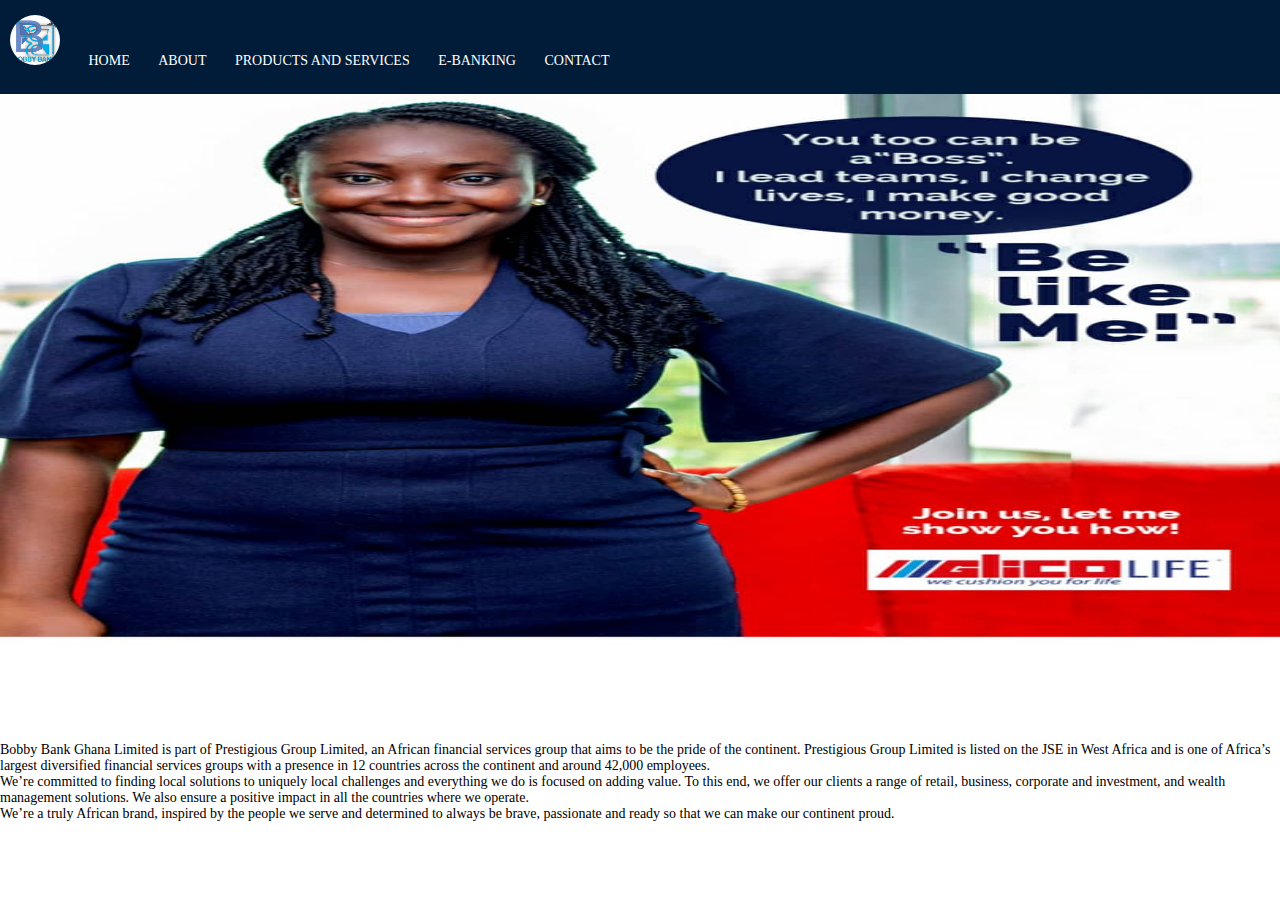
==== index2.html @ 02af4606 "slide show of images" ====
<!DOCTYPE html>
<html lang="en">
<head>
    <meta charset="UTF-8">
    <meta http-equiv="X-UA-Compatible" content="IE=edge">
    <meta name="viewport" content="width=device-width, initial-scale=1.0">
    <link rel="stylesheet" href="css/style.css">
    <link rel="stylesheet" href="css/style2.css">
    <link rel="stylesheet" href="https://use.fontawesome.com/releases/v5.15.2/css/all.css"
        integrity="sha384-vSIIfh2YWi9wW0r9iZe7RJPrKwp6bG+s9QZMoITbCckVJqGCCRhc+ccxNcdpHuYu" crossorigin="anonymous">
    <title>about site</title>
</head>
<body>
    
    <div class="navbar">
        <div class="logo"><img src="images/logo.jpg" alt=""></div>
        <div><a href="index.html">HOME</a> </div>
        <div> <a href="#">ABOUT</a> </div>
        <div> <a href="#">PRODUCTS AND SERVICES</a> </div>
        <div> <a href="#">E-BANKING</a> </div>
        <div> <a href="#">CONTACT</a></div>
    </div>
    <div class="cover">
<img src="images/g1.jpg" alt="">
    </div>

    <p class="message">
    Bobby Bank Ghana Limited is part of Prestigious Group Limited, an African financial services group that aims to be the pride of the continent. Prestigious Group Limited is listed on the JSE in West Africa and is one of Africa’s largest diversified financial services groups with a presence in 12 countries across the continent and around 42,000 employees. <br>

    We’re committed to finding local solutions to uniquely local challenges and everything we do is focused on adding value. To this end, we offer our clients a range of retail, business, corporate and investment, and wealth management solutions. We also ensure a positive impact in all the countries where we operate.<br>
    
    We’re a truly African brand, inspired by the people we serve and determined to always be brave, passionate and ready so that we can make our continent proud.   
 </p>
</body>
</html>
---- css/style.css ----
*,*:before,*:after{
    box-sizing:border-box;
}
body{
    font-family: poppins;
    margin: 0;
    font-size: 14px;
    width: 100%;
    min-height: 100vh;
}

/* .......................... */

footer{
    display: -webkit-flex;
    display: -moz-flex;
    display: -ms-flex;
    display: -o-flex;
    display: flex;
    flex-flow: row wrap;
    padding: 50px;
    color: #fff;
    background-color: #011c39;
}

.footer >* {
    flex: 1 100%;
}
.footer-left{
    margin-right: 1.2em;
    margin-bottom: 2em;
}

.footer-left img{
    width: 50%;
}
h2{
    font-weight: 600;
    font-size: 17px;
}
.footer ul{
    list-style: none;
    padding-left: 0;
}
.footer li{
    line-height: 2em;
}
.footer a{
    text-decoration: none;
}
.footer-right{
    display: -webkit-flex;
    display: -moz-flex;
    display: -ms-flex;
    display: -o-flex;
    display: flex;
    flex-flow: row wrap;
}

.footer-right > *{
    flex: 1 150%;
    margin-right: 1.25em;
}

.box a{
color: #999;
}

.footer-bottom{
    text-align: center;
    color: #999;
padding-top: 50px;
}

u:hover{
    cursor: pointer;
}

.footer-left p{
    padding-right: 20%;
    color: #999;
}
.socials a{
    background: #364a62;
    width: 40px;
    border-radius: 20px;
    height: 40px;
    display :inline-block;
    margin-right: 10px;
    
}

.socials i{
    color: #e7f2f4;
    padding: 10px 12px;
    font-size: 20px;
}


@media screen and (min-width: 600px) {
    .footer-right >*{
        flex: 1;
    }
.footer-left{
    flex: 1 0px;
}
.footer-right{
    flex: 2 0px;
}

@media (max-width: 600px) {
    .footer{
        padding: 15px;
    } 
    main{
        font-size: 55px;
    }
 }
}
---- css/style2.css ----
.logo img{
    width: 50px;
    height: 50px;
    border-radius: 25px;
}
.navbar{
    margin-left: 0px;
    align-items: center;
    background-color: #011c39;
}
.navbar a{
    text-decoration: none;
    color: white;
}

.forex-bg{
background-color: #263f5a;
position: absolute;
top:94px;
left:0px;
height: 138px;
width: 300px;
}

.forex{
    display: inline-block;
    position: absolute;
    font-size: 70px;
    color: whitesmoke;
    top: -50px;
    left: 50px;
}

.table{
    font-family: Poppins;
    border-collapse: collapse;
    overflow: hidden;
    margin-left: 300px;
    background-color:  #263f5a;
    color: whitesmoke;
}

table thead{
    background-color: teal;
    color: whitesmoke;
    }

td, th{
padding: 8px 20px;
}

.cover img{
    width: 100%;
    height: 70vh;
    align-items: auto;
}

.navbar >div{
    display: inline-block;
    color: whitesmoke;
    margin: 15px 15px 5px 10px;
    padding-bottom: 20px;
}
/* ............................. */
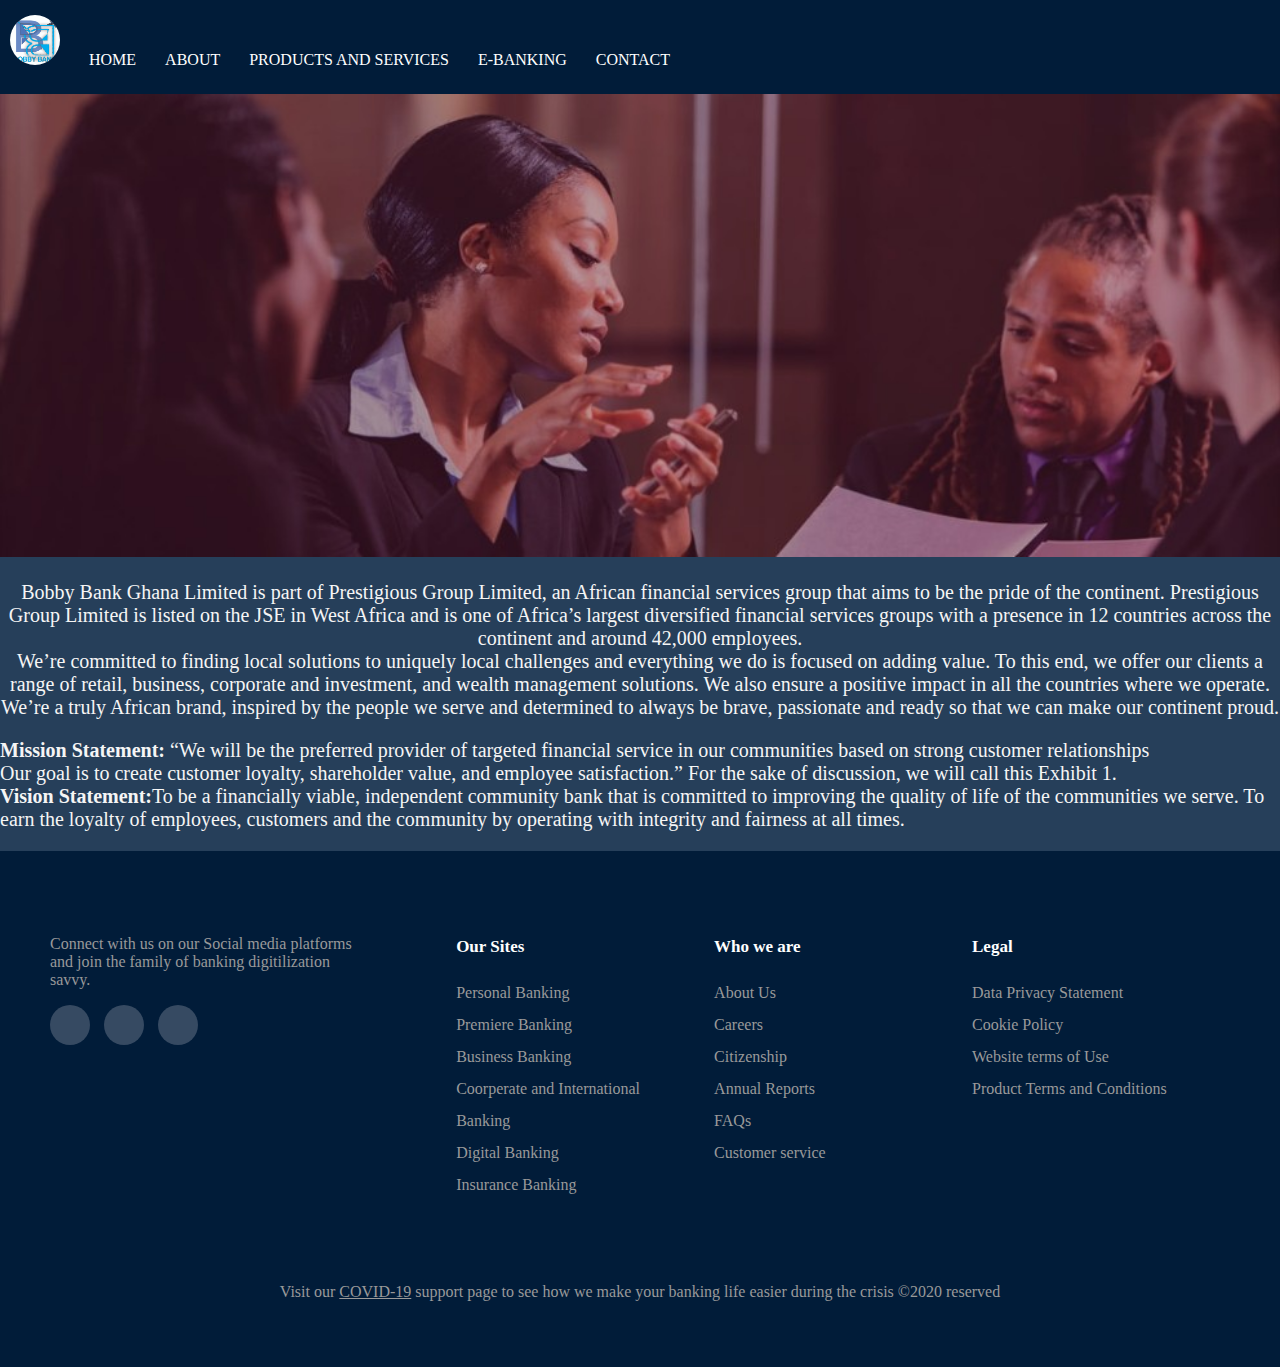
==== commit f7bc43cd: "grid layout for products" ====
--- a/index2.html
+++ b/index2.html
@@ -1,35 +1,101 @@
 <!DOCTYPE html>
 <html lang="en">
+
 <head>
     <meta charset="UTF-8">
     <meta http-equiv="X-UA-Compatible" content="IE=edge">
     <meta name="viewport" content="width=device-width, initial-scale=1.0">
-    <link rel="stylesheet" href="css/style.css">
-    <link rel="stylesheet" href="css/style2.css">
+    <link rel="stylesheet" href="css2/style.css">
     <link rel="stylesheet" href="https://use.fontawesome.com/releases/v5.15.2/css/all.css"
         integrity="sha384-vSIIfh2YWi9wW0r9iZe7RJPrKwp6bG+s9QZMoITbCckVJqGCCRhc+ccxNcdpHuYu" crossorigin="anonymous">
     <title>about site</title>
 </head>
+
 <body>
-    
+
     <div class="navbar">
         <div class="logo"><img src="images/logo.jpg" alt=""></div>
         <div><a href="index.html">HOME</a> </div>
-        <div> <a href="#">ABOUT</a> </div>
-        <div> <a href="#">PRODUCTS AND SERVICES</a> </div>
+        <div> <a href="index2.html">ABOUT</a> </div>
+        <div> <a href="index3.html">PRODUCTS AND SERVICES</a> </div>
         <div> <a href="#">E-BANKING</a> </div>
         <div> <a href="#">CONTACT</a></div>
     </div>
     <div class="cover">
-<img src="images/g1.jpg" alt="">
+        <img src="images/A1.jpg" alt="">
     </div>
 
     <p class="message">
-    Bobby Bank Ghana Limited is part of Prestigious Group Limited, an African financial services group that aims to be the pride of the continent. Prestigious Group Limited is listed on the JSE in West Africa and is one of Africa’s largest diversified financial services groups with a presence in 12 countries across the continent and around 42,000 employees. <br>
+        Bobby Bank Ghana Limited is part of Prestigious Group Limited, an African financial services group that aims to
+        be the pride of the continent. Prestigious Group Limited is listed on the JSE in West Africa and is one of
+        Africa’s largest diversified financial services groups with a presence in 12 countries across the continent and
+        around 42,000 employees. <br>
 
-    We’re committed to finding local solutions to uniquely local challenges and everything we do is focused on adding value. To this end, we offer our clients a range of retail, business, corporate and investment, and wealth management solutions. We also ensure a positive impact in all the countries where we operate.<br>
-    
-    We’re a truly African brand, inspired by the people we serve and determined to always be brave, passionate and ready so that we can make our continent proud.   
- </p>
+        We’re committed to finding local solutions to uniquely local challenges and everything we do is focused on
+        adding value. To this end, we offer our clients a range of retail, business, corporate and investment, and
+        wealth management solutions. We also ensure a positive impact in all the countries where we operate.<br>
+
+        We’re a truly African brand, inspired by the people we serve and determined to always be brave, passionate and
+        ready so that we can make our continent proud.
+    <p class="mission-statement"> 
+        <b>Mission Statement:</b> “We will be the preferred provider of targeted financial service in our communities based on strong customer relationships <br> Our goal is to create customer loyalty, shareholder value, and employee satisfaction.” For the sake of discussion, we will call this Exhibit 1.
+        <br><b>Vision Statement:</b>To be a financially viable, independent community bank that is committed to improving the quality of life of the communities we serve. To earn the loyalty of employees, customers and the community by operating with integrity and fairness at all times.
+    </p>
+    </p>
+
+    <footer class="footer">
+        <div class="footer-left">
+            <img src="" alt="">
+            <p>Connect with us on our Social media platforms and join the family of banking digitilization savvy.</p>
+            <div class="socials">
+                <a href="#"><i class="fab fa-facebook"></i></i></a>
+                <a href="#"><i class="fab fa-twitter"></i></i></a>
+                <a href="#"><i class="fab fa-instagram"></i></i></a>
+            </div>
+        </div>
+        <ul class="footer-right">
+            <li>
+                <h2>Our Sites</h2>
+
+                <ul class="box">
+                    <li><a href="#">Personal Banking</a></li>
+                    <li><a href="#">Premiere Banking</a></li>
+                    <li><a href="#">Business Banking</a></li>
+                    <li><a href="#">Coorperate and International Banking</a></li>
+                    <li><a href="#">Digital Banking</a></li>
+                    <li><a href="#">Insurance Banking</a></li>
+                </ul>
+            </li>
+
+            <li class="feature">
+                <h2>Who we are</h2>
+
+                <ul class="box">
+                    <li><a href="#">About Us</a></li>
+                    <li><a href="#">Careers</a></li>
+                    <li><a href="#">Citizenship</a></li>
+                    <li><a href="#">Annual Reports</a></li>
+                    <li><a href="#">FAQs</a></li>
+                    <li><a href="#">Customer service</a></li>
+                </ul>
+            </li>
+
+            <li>
+                <h2>Legal</h2>
+
+                <ul class="box">
+                    <li><a href="#">Data Privacy Statement</a></li>
+                    <li><a href="#">Cookie Policy</a></li>
+                    <li><a href="#">Website terms of Use</a></li>
+                    <li><a href="#">Product Terms and Conditions</a></li>
+                </ul>
+            </li>
+        </ul>
+        <div class="footer-bottom">
+            <p>Visit our <u>COVID-19</u> support page to see how we make your banking life easier during the crisis
+                &copy;2020 reserved</p>
+        </div>
+    </footer>
 </body>
+
 </html>--- a/css2/style.css
+++ b/css2/style.css
@@ -0,0 +1,158 @@
+body{
+    background-color:  #263f5a;
+    margin: 0;
+}
+
+.logo img{
+    width: 50px;
+    height: 50px;
+    border-radius: 25px;
+}
+.navbar{
+    margin-left: 0px;
+    align-items: center;
+    background-color: #011c39;
+}
+.navbar a{
+    text-decoration: none;
+    color: white;
+}
+
+.navbar >div{
+    display: inline-block;
+    color: whitesmoke;
+    margin: 15px 15px 5px 10px;
+    padding-bottom: 20px;
+}
+
+.cover img{
+    width: 100%;
+    /* height: 95vh;
+    align-items: auto; */
+}
+
+.message{
+    /* padding-top: 20px; */
+    text-align: center;
+    /* border: 2px solid red; */
+    font-size: 20px;
+    font-family: poppins;
+    background-color:  #263f5a;
+    color: whitesmoke;
+}
+
+.mission-statement{
+    /* border: 2px solid red; */
+    font-size: 20px;
+    font-family: poppins;
+    background-color:  #263f5a;;
+    color: whitesmoke;
+}
+
+/* ........footer......... */
+footer{
+    display: -webkit-flex;
+    display: -moz-flex;
+    display: -ms-flex;
+    display: -o-flex;
+    display: flex;
+    flex-flow: row wrap;
+    padding: 50px;
+    color: #fff;
+    background-color: #011c39;
+}
+
+.footer >* {
+    flex: 1 100%;
+}
+.footer-left{
+    margin-right: 1.2em;
+    margin-bottom: 2em;
+}
+
+.footer-left img{
+    width: 50%;
+}
+h2{
+    font-weight: 600;
+    font-size: 17px;
+}
+.footer ul{
+    list-style: none;
+    padding-left: 0;
+}
+.footer li{
+    line-height: 2em;
+}
+.footer a{
+    text-decoration: none;
+}
+.footer-right{
+    display: -webkit-flex;
+    display: -moz-flex;
+    display: -ms-flex;
+    display: -o-flex;
+    display: flex;
+    flex-flow: row wrap;
+}
+
+.footer-right > *{
+    flex: 1 150%;
+    margin-right: 1.25em;
+}
+
+.box a{
+color: #999;
+}
+
+.footer-bottom{
+    text-align: center;
+    color: #999;
+padding-top: 50px;
+}
+
+u:hover{
+    cursor: pointer;
+}
+
+.footer-left p{
+    padding-right: 20%;
+    color: #999;
+}
+.socials a{
+    background: #364a62;
+    width: 40px;
+    border-radius: 20px;
+    height: 40px;
+    display :inline-block;
+    margin-right: 10px;
+    
+}
+
+.socials i{
+    color: #e7f2f4;
+    padding: 10px 12px;
+    font-size: 20px;
+}
+
+
+@media screen and (min-width: 600px) {
+    .footer-right >*{
+        flex: 1;
+    }
+.footer-left{
+    flex: 1 0px;
+}
+.footer-right{
+    flex: 2 0px;
+}
+
+@media (max-width: 600px) {
+    .footer{
+        padding: 15px;
+    } 
+    main{
+        font-size: 55px;
+    }
+ }
+}
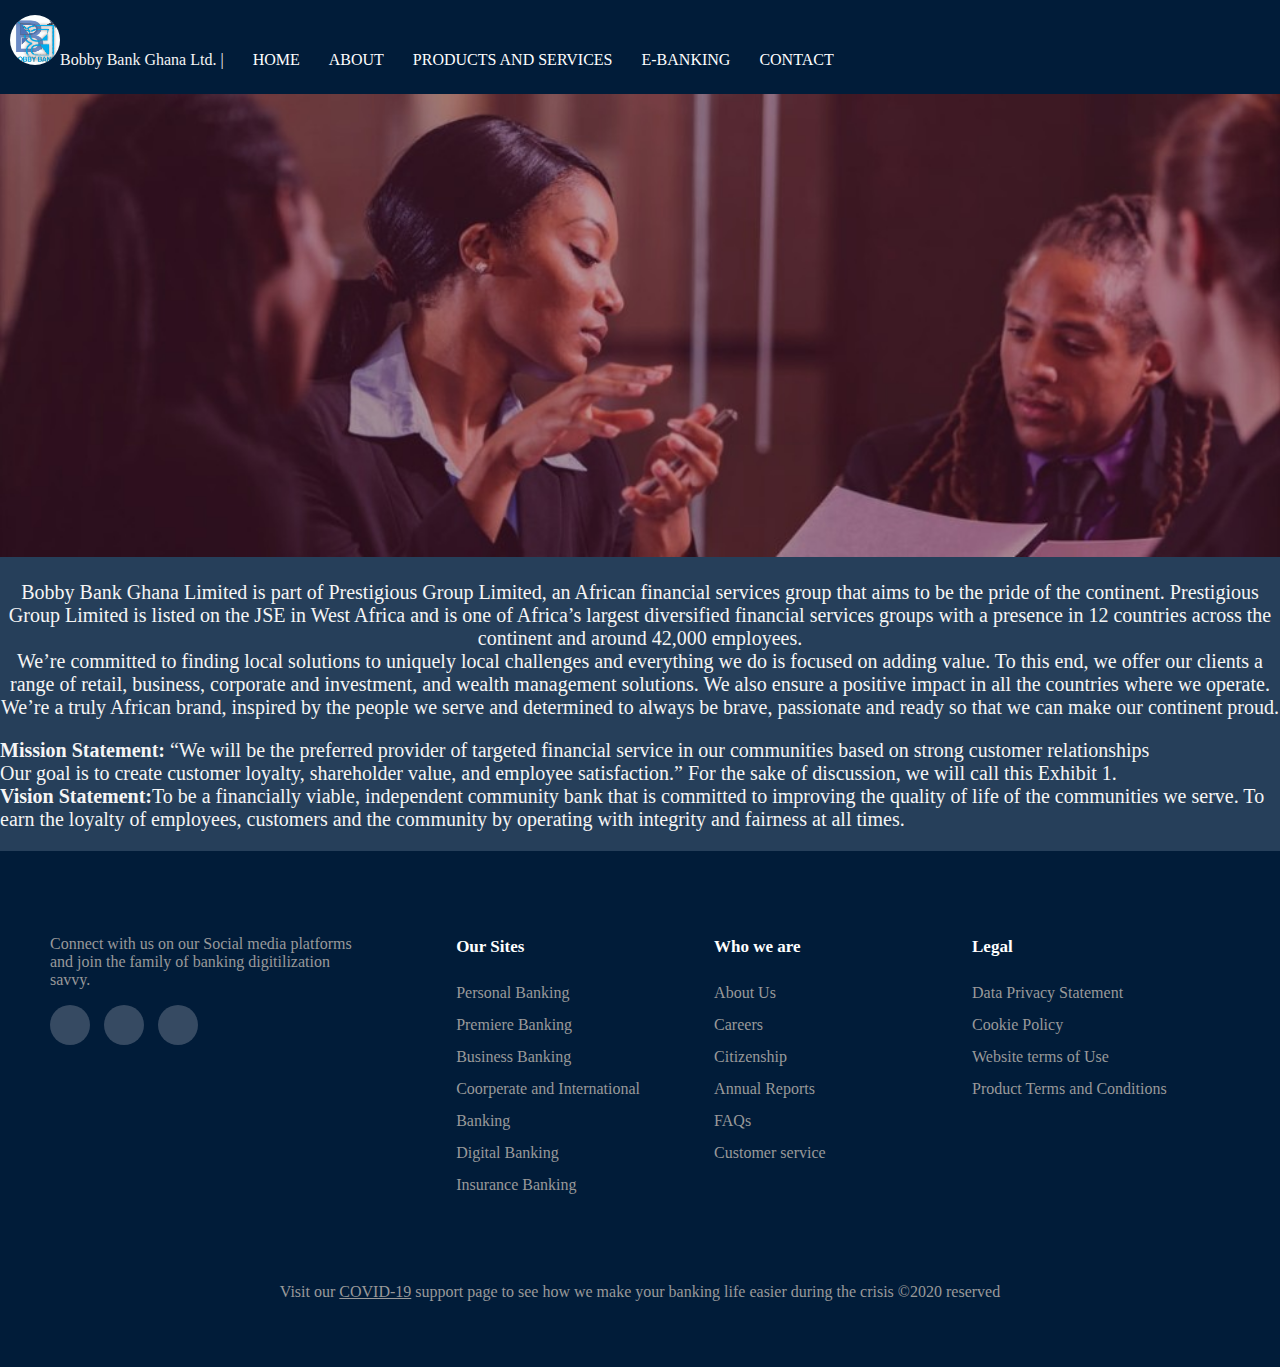
==== commit abeb6b1a: "inserted footer for contact site" ====
--- a/index2.html
+++ b/index2.html
@@ -14,12 +14,12 @@
 <body>
 
     <div class="navbar">
-        <div class="logo"><img src="images/logo.jpg" alt=""></div>
+        <div class="logo"><img src="images/logo.jpg" alt="">Bobby Bank Ghana Ltd. |</div>
         <div><a href="index.html">HOME</a> </div>
         <div> <a href="index2.html">ABOUT</a> </div>
         <div> <a href="index3.html">PRODUCTS AND SERVICES</a> </div>
-        <div> <a href="#">E-BANKING</a> </div>
-        <div> <a href="#">CONTACT</a></div>
+        <div> <a href="index4.html">E-BANKING</a> </div>
+        <div> <a href="index5.html">CONTACT</a></div>
     </div>
     <div class="cover">
         <img src="images/A1.jpg" alt="">
--- a/css2/style.css
+++ b/css2/style.css
@@ -8,6 +8,12 @@
     height: 50px;
     border-radius: 25px;
 }
+
+.navbar a:hover {
+    background-color: #ddd;
+    color: black;
+  }
+
 .navbar{
     margin-left: 0px;
     align-items: center;
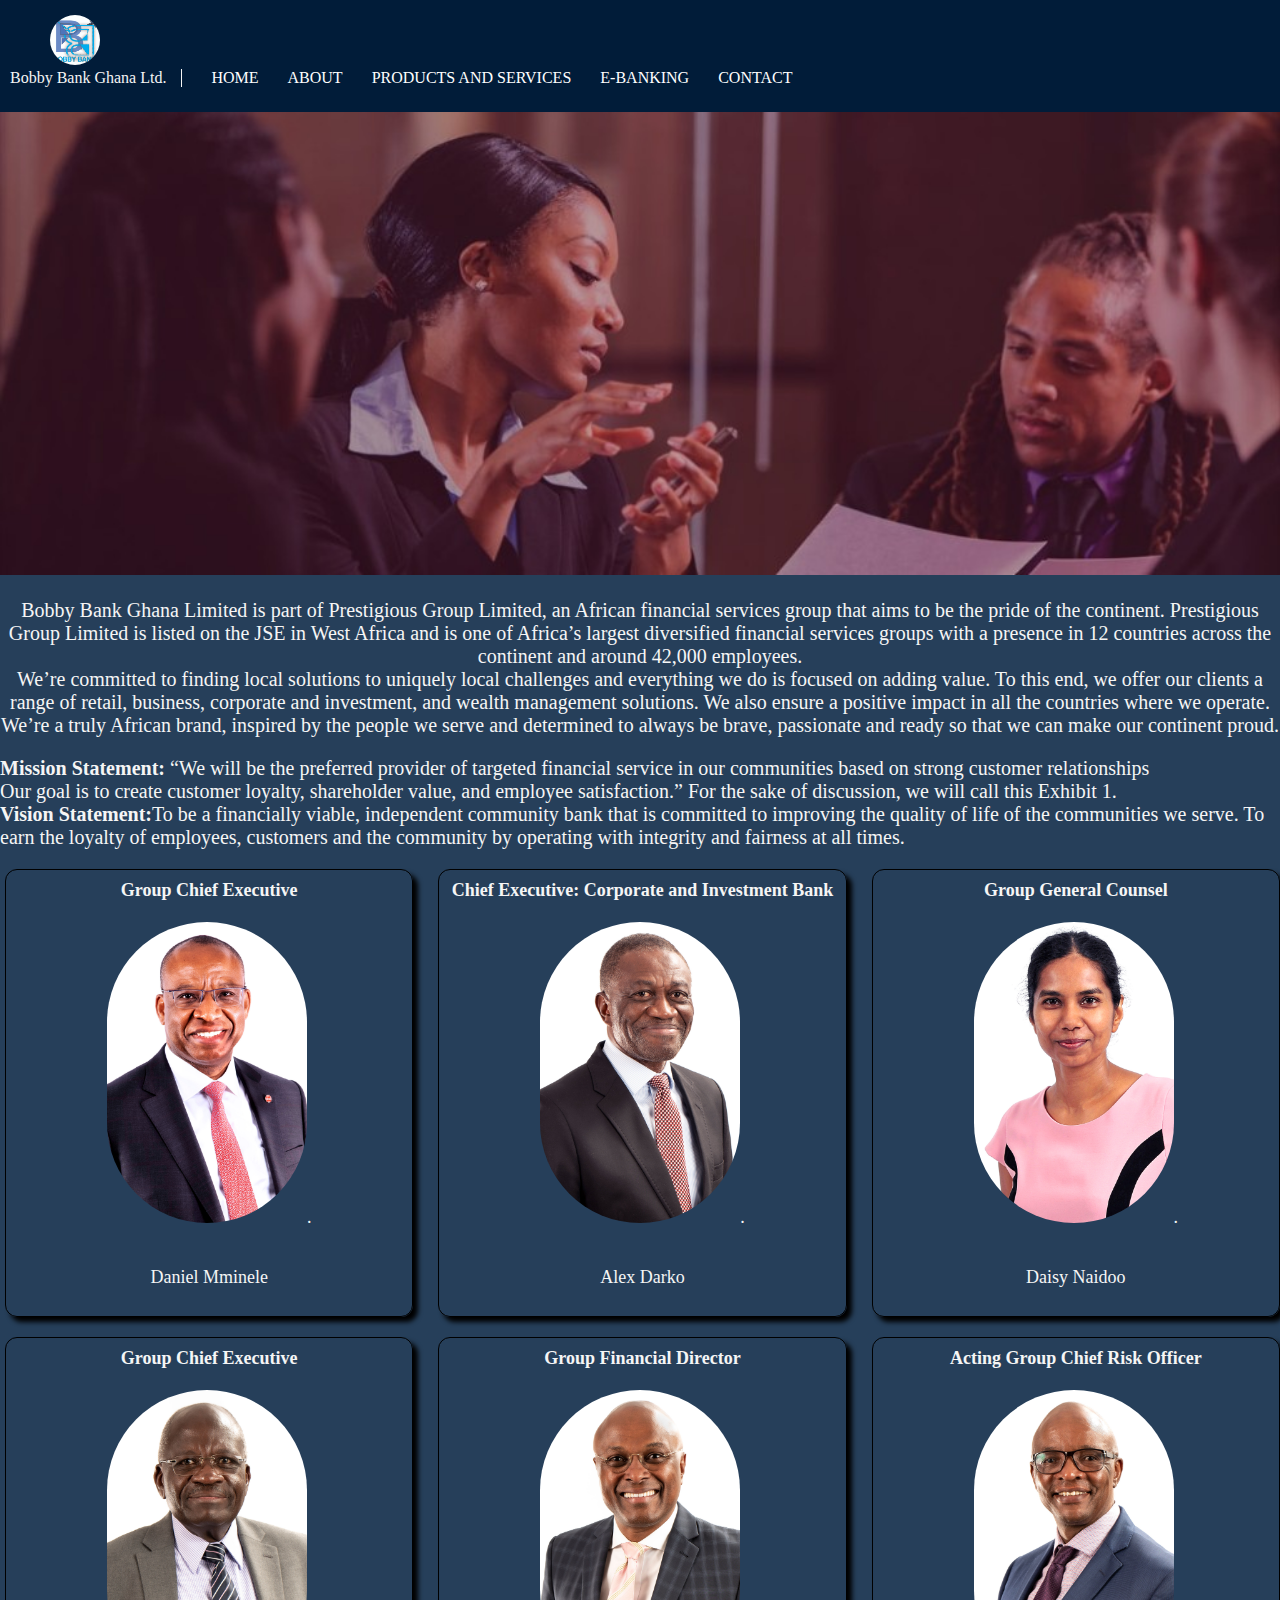
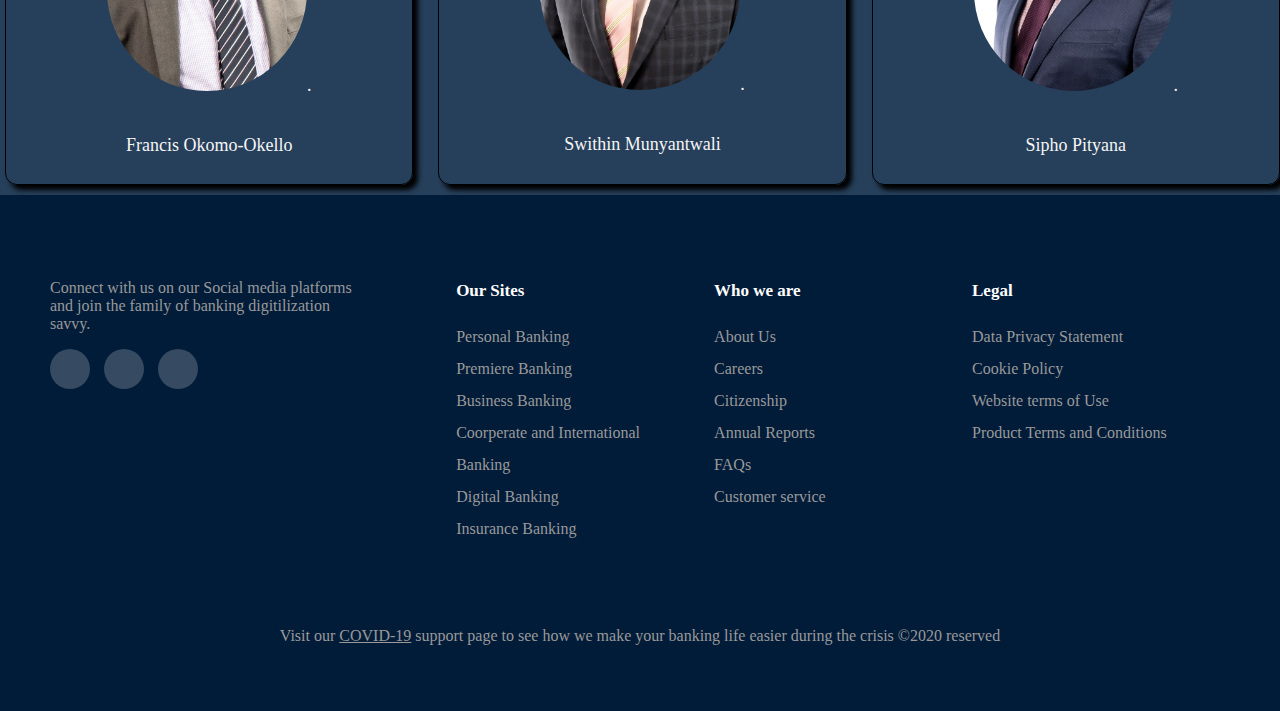
==== commit 472b81fc: "receiving deposit from customers" ====
--- a/index2.html
+++ b/index2.html
@@ -14,7 +14,9 @@
 <body>
 
     <div class="navbar">
-        <div class="logo"><img src="images/logo.jpg" alt="">Bobby Bank Ghana Ltd. |</div>
+        <div class="logo"><img src="images/logo.jpg" alt=""> 
+            <div class="bnkname">Bobby Bank Ghana Ltd.</div> 
+        </div>
         <div><a href="index.html">HOME</a> </div>
         <div> <a href="index2.html">ABOUT</a> </div>
         <div> <a href="index3.html">PRODUCTS AND SERVICES</a> </div>
@@ -42,6 +44,33 @@
         <br><b>Vision Statement:</b>To be a financially viable, independent community bank that is committed to improving the quality of life of the communities we serve. To earn the loyalty of employees, customers and the community by operating with integrity and fairness at all times.
     </p>
     </p>
+
+    <div class="board-directors">
+        <div class="position1"><b>Group Chief Executive</b><br><br>
+            <img class="ma1" src="images/t6.jpg" alt="">.<br><br>
+            <p>Daniel Mminele</p>
+        </div>
+        <div class="position1"><b>Chief Executive: Corporate and Investment Bank</b><br><br>
+            <img class="ma1" src="images/t1.jpg" alt="">.<br><br>
+            <p>Alex Darko</p>
+        </div>
+        <div class="position1"><b>Group General Counsel</b><br><br>
+            <img class="ma1" src="images/t2.jpg" alt="">.<br><br>
+            <p>Daisy Naidoo</p>
+        </div>
+        <div class="position1"><b>Group Chief Executive</b><br><br>
+            <img class="ma1" src="images/t3.jpg" alt="">.<br><br>
+            <p>Francis Okomo-Okello</p>
+        </div>
+        <div class="position1"><b>Group Financial Director</b><br><br>
+            <img class="ma1" src="images/t4.jpg" alt="">.<br><br>
+            <p>Swithin Munyantwali</p>
+        </div>
+        <div class="position1"><b>Acting Group Chief Risk Officer</b><br><br>
+            <img class="ma1" src="images/t5.jpg" alt="">.<br><br>
+            <p>Sipho Pityana</p>
+        </div>
+    </div>
 
     <footer class="footer">
         <div class="footer-left">
--- a/css2/style.css
+++ b/css2/style.css
@@ -3,7 +3,13 @@
     margin: 0;
 }
 
+.bnkname{
+    border-right: 1px solid whitesmoke;
+    padding-right: 15px;
+}
+
 .logo img{
+    margin-left: 40px;
     width: 50px;
     height: 50px;
     border-radius: 25px;
@@ -33,8 +39,7 @@
 
 .cover img{
     width: 100%;
-    /* height: 95vh;
-    align-items: auto; */
+    
 }
 
 .message{
@@ -48,12 +53,39 @@
 }
 
 .mission-statement{
-    /* border: 2px solid red; */
     font-size: 20px;
     font-family: poppins;
-    background-color:  #263f5a;;
     color: whitesmoke;
 }
+
+/* .....Board........ */
+
+.board-directors{
+    display: grid;
+    gap: 20px;
+    grid-template-columns: repeat(3, 1fr);
+    margin-bottom: 10px;
+    background-color:  #263f5a;
+}
+
+.position1{
+    font-size: 18px;
+    font-family: Georgia, 'Times New Roman', Times, serif;
+    text-align: center;
+    border: 0.5px solid black;
+    padding: 10px 10px 10px 10px;
+    border-radius: 12px;
+    margin-left: 5px;
+    box-shadow: 5px 5px 5px black;
+    color: whitesmoke;
+}
+
+.ma1{
+    width: 200px;
+    border-radius: 100px;
+}
+
+
 
 /* ........footer......... */
 footer{
